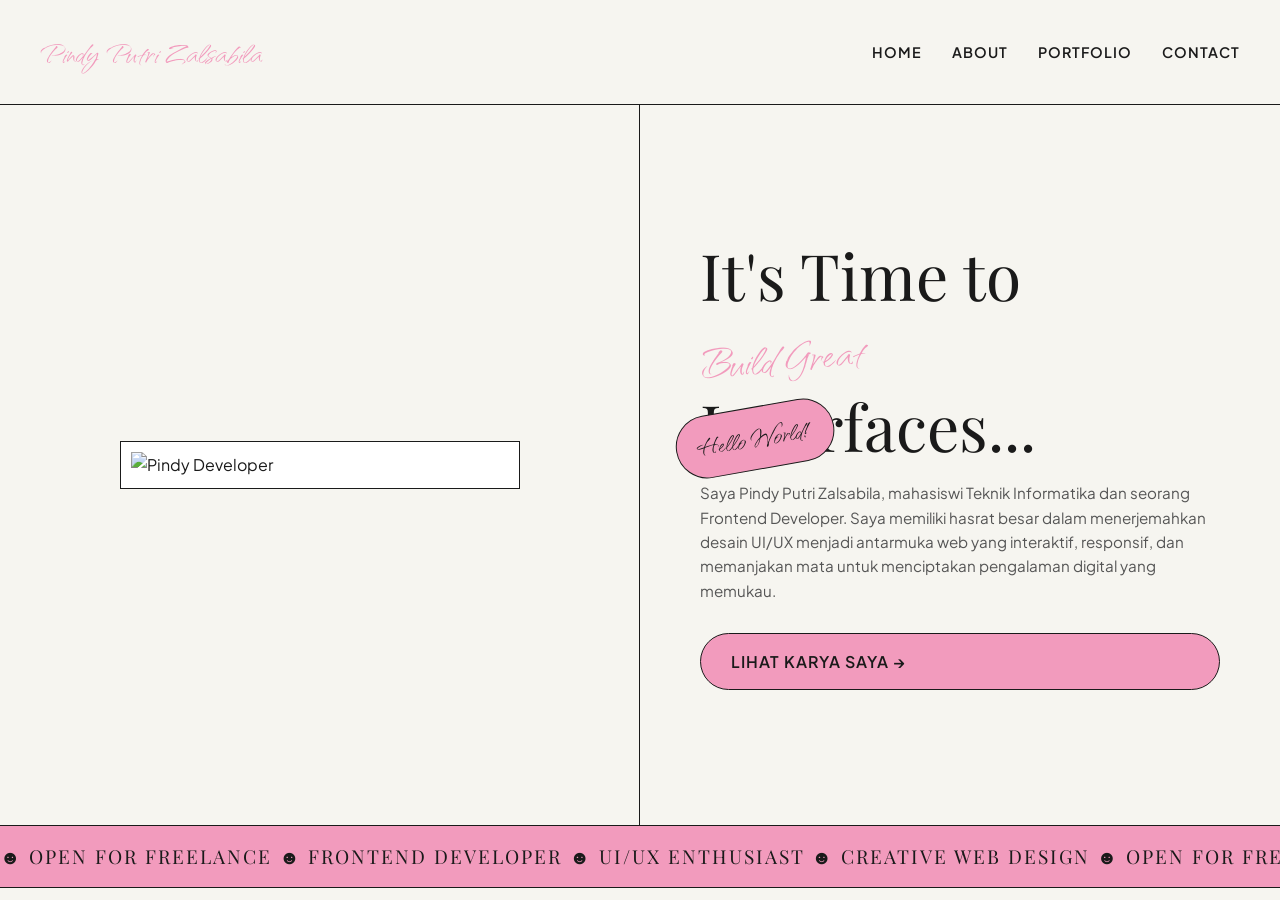
==== index.html @ 0b5f1bbe "feat: update desain halaman about dan portfolio" ====
<!DOCTYPE html>
<html lang="id">
<head>
    <meta charset="UTF-8">
    <meta name="viewport" content="width=device-width, initial-scale=1.0">
    <title>Pindy Putri - Frontend Developer</title>
    <link rel="stylesheet" href="style.css">
    
    <style>
        .badge-hey {
            background-color: #f29bbd;
            border: 1px solid #1a1a1a;
            border-radius: 50px;
            padding: 5px 20px;
            font-family: 'Qwitcher Grypen', cursive;
            font-size: 2rem;
            position: absolute;
            transform: rotate(-10deg) translate(-20px, -30px);
        }
    </style>
</head>
<body>

    <header>
        <a href="index.html" class="logo">Pindy Putri Zalsabila</a>
        <nav>
            <ul>
                <li><a href="index.html">Home</a></li>
                <li><a href="about.html">About</a></li>
                <li><a href="portfolio.html">Portfolio</a></li>
                <li><a href="contact.html">Contact</a></li>
            </ul>
        </nav>
    </header>

    <main>
        <section class="editorial-grid">
            <div class="grid-left">
                <img src="https://images.unsplash.com/photo-1498050108023-c5249f4df085?ixlib=rb-4.0.3&auto=format&fit=crop&w=600&q=80" alt="Pindy Developer" class="img-frame">
            </div>
            
            <div class="grid-right" style="position: relative;"> 
                <div class="badge-hey">Hello World!</div>
                <h1 class="main-headline">It's Time to<br><span class="script-text">Build Great</span><br>Interfaces...</h1>
                
                <p style="color: #555; font-size: 0.95rem;">
                    Saya Pindy Putri Zalsabila, mahasiswi Teknik Informatika dan seorang Frontend Developer. Saya memiliki hasrat besar dalam menerjemahkan desain UI/UX menjadi antarmuka web yang interaktif, responsif, dan memanjakan mata untuk menciptakan pengalaman digital yang memukau.
                </p>
                
                <a href="portfolio.html" class="btn-pink">Lihat Karya Saya &rarr;</a>
            </div>
        </section>

        <div class="marquee-container">
            <div class="marquee-text">
                ☻ OPEN FOR FREELANCE ☻ FRONTEND DEVELOPER ☻ UI/UX ENTHUSIAST ☻ CREATIVE WEB DESIGN ☻ OPEN FOR FREELANCE ☻ FRONTEND DEVELOPER ☻ UI/UX ENTHUSIAST ☻ CREATIVE WEB DESIGN ☻ OPEN FOR FREELANCE ☻ FRONTEND DEVELOPER ☻ UI/UX ENTHUSIAST ☻ CREATIVE WEB DESIGN ☻ OPEN FOR FREELANCE
            </div>
        </div>
    </main>

</body>
</html>
---- style.css ----
/* style.css */
@import url('https://fonts.googleapis.com/css2?family=Playfair+Display:ital,wght@0,400;0,600;1,400&family=Plus+Jakarta+Sans:wght@300;400;600&family=Qwitcher+Grypen:wght@700&display=swap');

* {
    margin: 0;
    padding: 0;
    box-sizing: border-box;
}

body {
    background-color: #f6f5f0; /* Warna cream */
    color: #1a1a1a;
    font-family: 'Plus Jakarta Sans', sans-serif;
    line-height: 1.6;
}

h1, h2, h3 {
    font-family: 'Playfair Display', serif;
    font-weight: 400;
}

/* ================================
   HEADER & NAVIGASI
   ================================ */
header {
    display: flex;
    justify-content: space-between;
    align-items: center;
    padding: 20px 40px;
    border-bottom: 1px solid #1a1a1a;
    background-color: #f6f5f0;
}

.logo {
    font-family: 'Qwitcher Grypen', cursive;
    font-size: 2.5rem;
    color: #f29bbd; /* Pink pastel */
    text-decoration: none;
}

nav ul {
    list-style: none;
    display: flex;
    gap: 30px;
}

nav a {
    text-decoration: none;
    color: #1a1a1a;
    font-size: 0.9rem;
    text-transform: uppercase;
    letter-spacing: 1px;
    font-weight: 600;
    transition: color 0.3s;
}

nav a:hover {
    color: #f29bbd;
}

/* ================================
   GRID LAYOUT (GAYA EDITORIAL)
   ================================ */
.editorial-grid {
    display: grid;
    grid-template-columns: 1fr 1fr;
    min-height: 80vh;
}

.grid-left, .grid-right {
    padding: 60px;
    display: flex;
    flex-direction: column;
    justify-content: center;
}

.grid-left {
    border-right: 1px solid #1a1a1a;
    align-items: center; /* Khusus untuk Home: gambar ke tengah */
}

/* Penyesuaian saat grid kiri tidak perata tengah (untuk halaman Kontak) */
.contact-grid-left {
    align-items: flex-start;
}

.img-frame {
    width: 80%;
    max-width: 400px;
    height: auto;
    border: 1px solid #1a1a1a;
    padding: 10px;
    background-color: #fff;
}

/* ================================
   TIPOGRAFI & TOMBOL
   ================================ */
.script-text {
    font-family: 'Qwitcher Grypen', cursive;
    color: #f29bbd;
    font-size: 3.5rem;
    line-height: 0.5;
    transform: rotate(-5deg);
    margin-bottom: 20px;
    display: inline-block;
}

.main-headline {
    font-size: 4rem;
    line-height: 1.1;
    margin-bottom: 20px;
}

.btn-pink {
    display: inline-block;
    background-color: #f29bbd;
    color: #1a1a1a;
    padding: 15px 30px;
    text-decoration: none;
    border: 1px solid #1a1a1a;
    border-radius: 50px;
    font-weight: 600;
    text-transform: uppercase;
    letter-spacing: 1px;
    margin-top: 30px;
    cursor: pointer;
    transition: all 0.3s;
}

.btn-pink:hover {
    background-color: #1a1a1a;
    color: #f29bbd;
}

/* ================================
   TEKS BERJALAN (MARQUEE)
   ================================ */
.marquee-container {
    background-color: #f29bbd;
    border-top: 1px solid #1a1a1a;
    border-bottom: 1px solid #1a1a1a;
    padding: 15px 0;
    overflow: hidden;
    white-space: nowrap;
}

.marquee-text {
    display: inline-block;
    font-family: 'Playfair Display', serif;
    font-size: 1.2rem;
    text-transform: uppercase;
    letter-spacing: 2px;
    animation: scroll 20s linear infinite;
}

@keyframes scroll {
    0% { transform: translateX(0); }
    100% { transform: translateX(-50%); }
}

/* ================================
   HALAMAN UMUM (PORTOFOLIO, DLL)
   ================================ */
.page-container {
    max-width: 1000px;
    margin: 50px auto;
    padding: 40px;
    background: #fff;
    border: 1px solid #1a1a1a;
}

/* Form Styling */
.form-group {
    margin-bottom: 20px;
}

input, textarea {
    width: 100%;
    padding: 15px;
    border: 1px solid #1a1a1a;
    background-color: #f6f5f0;
    font-family: inherit;
    margin-top: 8px; /* Jarak antara label dan input */
}

/* Table Styling */
table {
    width: 100%;
    border-collapse: collapse;
    margin-top: 20px;
}

th, td {
    border: 1px solid #1a1a1a;
    padding: 15px;
    text-align: left;
}

th {
    background-color: #f29bbd;
}

/* ================================
   INFO KONTAK (SEJAJAR 2 KOLOM)
   ================================ */
.contact-details {
    border-top: 1px solid #1a1a1a;
    margin-top: 40px;
    padding-top: 30px;
    display: grid; /* Membuat layout grid */
    grid-template-columns: 1fr 1fr; /* Membagi menjadi 2 kolom rata */
    gap: 30px 20px; /* Jarak antar kolom dan baris */
}

.detail-item {
    display: flex;
    flex-direction: column;
}

.detail-label {
    font-family: 'Plus Jakarta Sans', sans-serif;
    font-size: 0.75rem;
    font-weight: 600;
    text-transform: uppercase;
    letter-spacing: 2px;
    margin-bottom: 5px;
    color: #333;
}

.detail-value {
    font-family: 'Playfair Display', serif;
    font-size: 1.1rem;
    color: #1a1a1a;
    text-decoration: none;
    transition: all 0.3s ease;
    word-break: break-word;
}

.detail-value[href]:hover {
    font-style: italic;
    opacity: 0.6;
    padding-left: 5px;
}
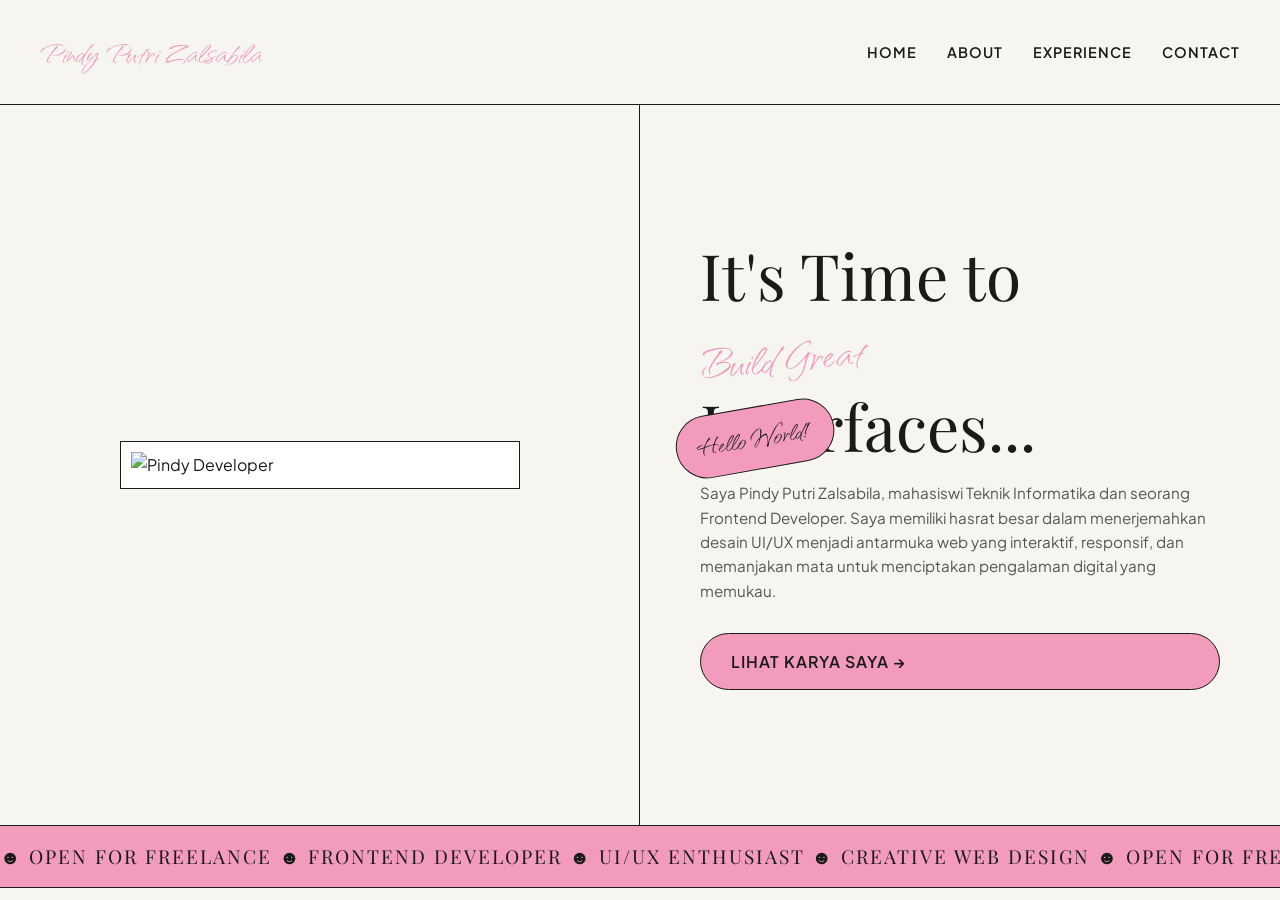
==== commit 00336a95: "Update index.html" ====
--- a/index.html
+++ b/index.html
@@ -27,7 +27,7 @@
             <ul>
                 <li><a href="index.html">Home</a></li>
                 <li><a href="about.html">About</a></li>
-                <li><a href="portfolio.html">Portfolio</a></li>
+                <li><a href="portfolio.html">Experience</a></li>
                 <li><a href="contact.html">Contact</a></li>
             </ul>
         </nav>
@@ -59,4 +59,4 @@
     </main>
 
 </body>
-</html>+</html>
